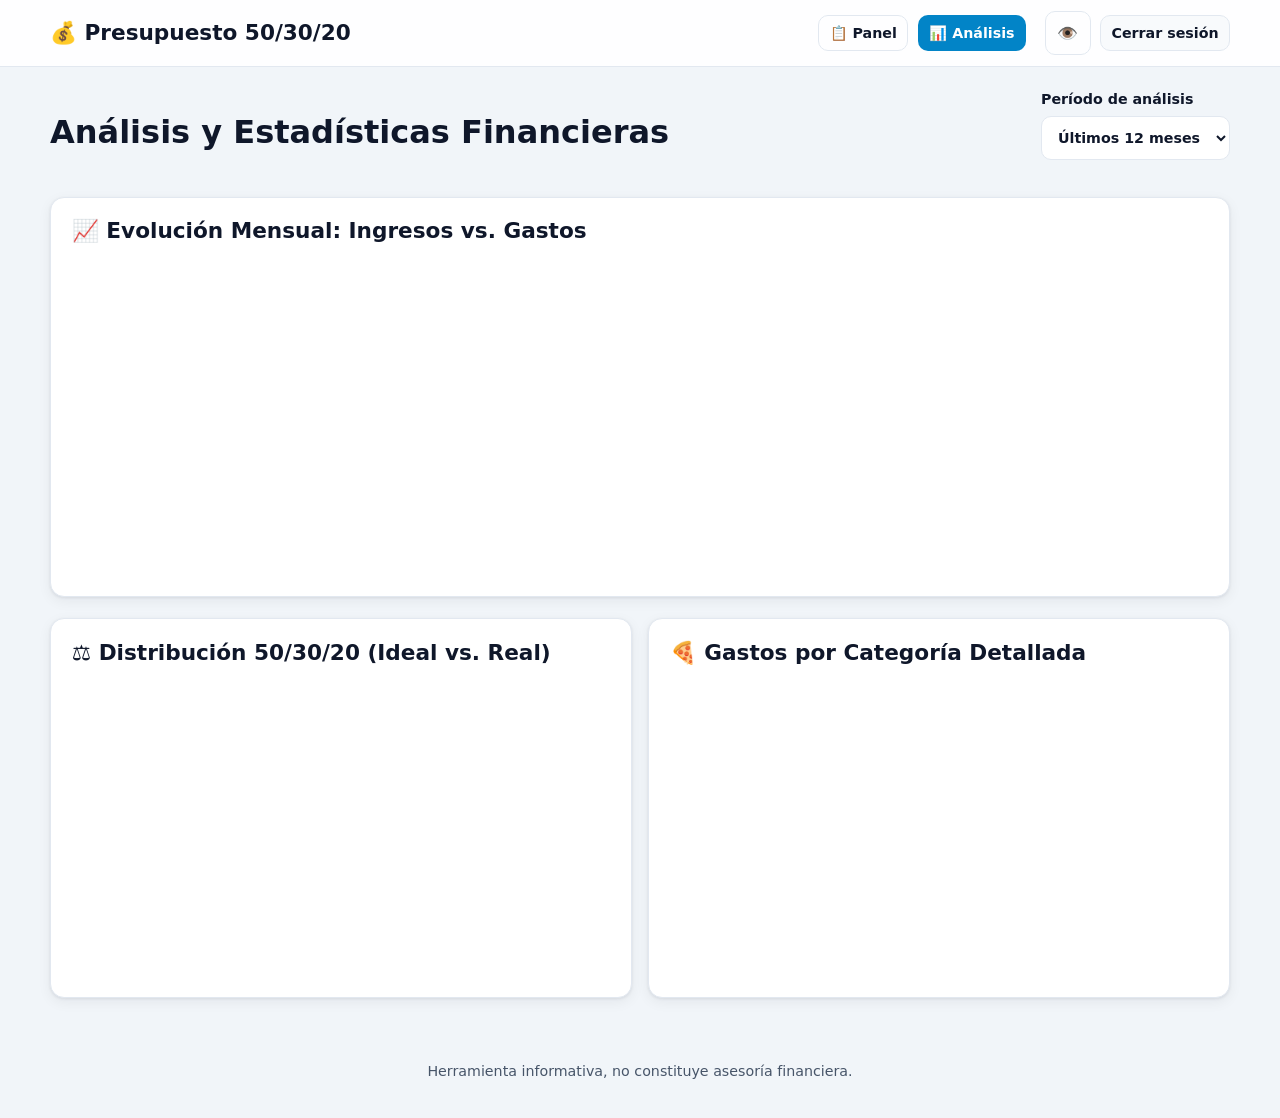
==== analytics.html @ 66d7c3ee "feat: mover gráficos a pestaña dedicada de análisis y agregar tendencia temporal" ====
<!DOCTYPE html>
<html lang="es">
<head>
  <meta charset="utf-8">
  <meta name="viewport" content="width=device-width, initial-scale=1, viewport-fit=cover">
  <meta http-equiv="Content-Security-Policy" content="default-src 'self'; script-src 'self' 'unsafe-inline' https://esm.sh https://cdn.jsdelivr.net; style-src 'self' 'unsafe-inline' https://cdn.jsdelivr.net; img-src 'self' data: blob:; font-src 'self' data: https://cdn.jsdelivr.net; connect-src 'self' https://*.supabase.co wss://*.supabase.co https://esm.sh https://cdn.jsdelivr.net; manifest-src 'self'; worker-src 'self'; object-src 'none'; base-uri 'self'; form-action 'self'">
  <title>Análisis y Estadísticas — Presupuesto 50/30/20</title>
  <meta name="description" content="Análisis visual, tendencias de gastos e ingresos y desglose por categorías.">
  <meta name="color-scheme" content="light dark">
  <meta name="theme-color" content="#0284c7">
  <link rel="manifest" href="./manifest.webmanifest">
  <link rel="icon" href="data:image/svg+xml,%3Csvg xmlns='http://www.w3.org/2000/svg' viewBox='0 0 100 100'%3E%3Ctext y='.9em' font-size='90'%3E📊%3C/text%3E%3C/svg%3E">
  <link rel="stylesheet" href="./styles/main.css">
  <link rel="stylesheet" href="./styles/dashboard.css">
  <script type="importmap">
  {
    "imports": {
      "supabase": "https://esm.sh/@supabase/supabase-js@2.45.4",
      "chart.js": "https://esm.sh/chart.js@4.4.4/auto",
      "sweetalert2": "https://esm.sh/sweetalert2@11.14.5"
    }
  }
  </script>
</head>
<body>
  <header class="site-header">
    <div class="bar">
      <a class="brand" href="./dashboard.html" aria-label="Panel principal">💰 Presupuesto 50/30/20</a>
      <nav aria-label="Navegación de la cuenta">
        <a class="btn ghost small" href="./dashboard.html">📋 Panel</a>
        <a class="btn primary small" href="./analytics.html" aria-current="page">📊 Análisis</a>
        <span class="user-email" id="nav-email" aria-live="polite"></span>
        <button class="btn icon ghost" id="btn-stealth" type="button" aria-pressed="false" aria-label="Activar modo privacidad" title="Modo privacidad">👁️</button>
        <button class="btn small" id="btn-logout" type="button" aria-label="Cerrar sesión">Cerrar sesión</button>
      </nav>
    </div>
  </header>

  <main>
    <div class="dash-head">
      <h1>Análisis y Estadísticas Financieras</h1>
      <div class="toolbar no-print" role="search" aria-label="Filtro de período">
        <label for="f-analytics-period">Período de análisis
          <select id="f-analytics-period">
            <option value="6_meses">Últimos 6 meses</option>
            <option value="12_meses" selected>Últimos 12 meses</option>
            <option value="todos">Todo el historial</option>
          </select>
        </label>
      </div>
    </div>

    <div class="panels" style="grid-template-columns: 1fr;">
      <!-- Gráfico 1: Evolución Temporal -->
      <section class="card" aria-labelledby="chart-trend-title">
        <h2 id="chart-trend-title">📈 Evolución Mensual: Ingresos vs. Gastos</h2>
        <div class="chart-box" style="height: 320px;">
          <canvas id="chart-trend" role="img" aria-label="Gráfico de líneas: tendencia mensual de ingresos y gastos"></canvas>
        </div>
      </section>

      <!-- Gráficos secundarios -->
      <div style="display: grid; grid-template-columns: repeat(auto-fit, minmax(300px, 1fr)); gap: 1rem;">
        <!-- Gráfico 2: Presupuesto Ideal vs Real (50/30/20) -->
        <section class="card" aria-labelledby="chart-rules-title">
          <h2 id="chart-rules-title">⚖️ Distribución 50/30/20 (Ideal vs. Real)</h2>
          <div class="chart-box" style="height: 300px;">
            <canvas id="chart-rules" role="img" aria-label="Gráfico de dona: regla 50/30/20"></canvas>
          </div>
        </section>

        <!-- Gráfico 3: Desglose por Categoría Detallada -->
        <section class="card" aria-labelledby="chart-cat-title">
          <h2 id="chart-cat-title">🍕 Gastos por Categoría Detallada</h2>
          <div class="chart-box" style="height: 300px;">
            <canvas id="chart-categories" role="img" aria-label="Gráfico de dona: desglose por categoría"></canvas>
          </div>
        </section>
      </div>
    </div>
  </main>

  <footer class="site-footer"><p>Herramienta informativa, no constituye asesoría financiera.</p></footer>
  <script type="module" src="./js/controllers/analyticsController.js"></script>
</body>
</html>
---- styles/main.css ----
/* =====================================================================
   main.css — Variables adaptativas, tipografía fluida, esqueletos y print
   ===================================================================== */

:root {
  color-scheme: light dark;

  /* Colores de marca (leyenda 50/30/20) */
  --c-needs: #0284c7;
  --c-wants: #9333ea;
  --c-save: #16a34a;
  --c-over: #dc2626;

  /* Tema claro */
  --bg: #f1f5f9;
  --surface: #ffffff;
  --surface-2: #f8fafc;
  --text: #0f172a;
  --text-muted: #475569;
  --border: #e2e8f0;
  --shadow: 0 1px 3px rgb(15 23 42 / 0.08), 0 4px 14px rgb(15 23 42 / 0.06);
  --skeleton-a: #e2e8f0;
  --skeleton-b: #f1f5f9;
  --focus: #0284c7;

  /* Tipografía fluida */
  --fs-sm: clamp(0.8rem, 0.77rem + 0.15vw, 0.9rem);
  --fs-base: clamp(0.95rem, 0.9rem + 0.25vw, 1.05rem);
  --fs-lg: clamp(1.1rem, 1rem + 0.5vw, 1.35rem);
  --fs-xl: clamp(1.35rem, 1.1rem + 1.2vw, 2rem);
  --fs-hero: clamp(1.9rem, 1.3rem + 3vw, 3.4rem);

  --radius: 14px;
  --space: clamp(0.75rem, 0.5rem + 1vw, 1.5rem);
  --font: system-ui, -apple-system, 'Segoe UI', Roboto, 'Helvetica Neue', Arial, sans-serif;
}

@media (prefers-color-scheme: dark) {
  :root {
    --bg: #0b1220;
    --surface: #131c2e;
    --surface-2: #19243a;
    --text: #e8eefb;
    --text-muted: #9fb0cc;
    --border: #26344f;
    --shadow: 0 1px 3px rgb(0 0 0 / 0.5), 0 6px 20px rgb(0 0 0 / 0.35);
    --skeleton-a: #1d2a44;
    --skeleton-b: #26344f;
    --focus: #38bdf8;
  }
}

*,
*::before,
*::after {
  box-sizing: border-box;
}

html {
  -webkit-text-size-adjust: 100%;
  scroll-behavior: smooth;
}

body {
  margin: 0;
  min-height: 100dvh;
  font-family: var(--font);
  font-size: var(--fs-base);
  line-height: 1.55;
  color: var(--text);
  background: var(--bg);
  display: flex;
  flex-direction: column;
}

main {
  flex: 1;
  width: min(100% - 2 * var(--space), 1180px);
  margin-inline: auto;
  padding-block: var(--space);
}

h1, h2, h3 {
  line-height: 1.2;
  margin: 0 0 0.5em;
}
h1 { font-size: var(--fs-xl); }
h2 { font-size: var(--fs-lg); }
p { margin: 0 0 1em; }

a {
  color: var(--c-needs);
  &:hover { text-decoration: underline; }
}

:focus-visible {
  outline: 3px solid var(--focus);
  outline-offset: 2px;
  border-radius: 6px;
}

.visually-hidden {
  position: absolute !important;
  width: 1px;
  height: 1px;
  overflow: hidden;
  clip: rect(0 0 0 0);
  white-space: nowrap;
}

/* ---------- Cabecera y navegación ---------- */
.site-header {
  position: sticky;
  top: 0;
  z-index: 50;
  background: color-mix(in srgb, var(--surface) 88%, transparent);
  backdrop-filter: blur(10px);
  border-bottom: 1px solid var(--border);

  & .bar {
    width: min(100% - 2 * var(--space), 1180px);
    margin-inline: auto;
    display: flex;
    align-items: center;
    justify-content: space-between;
    gap: 1rem;
    padding-block: 0.7rem;
    flex-wrap: wrap;
  }

  & .brand {
    display: inline-flex;
    align-items: center;
    gap: 0.5rem;
    font-weight: 800;
    font-size: var(--fs-lg);
    color: var(--text);
    text-decoration: none;
  }

  & nav {
    display: flex;
    align-items: center;
    gap: 0.6rem;
    flex-wrap: wrap;
  }

  & .user-email {
    font-size: var(--fs-sm);
    color: var(--text-muted);
    max-inline-size: 22ch;
    overflow: hidden;
    text-overflow: ellipsis;
    white-space: nowrap;
  }
}

/* ---------- Botones ---------- */
.btn {
  --btn-bg: var(--surface-2);
  --btn-fg: var(--text);
  display: inline-flex;
  align-items: center;
  justify-content: center;
  gap: 0.4rem;
  padding: 0.6rem 1rem;
  min-height: 44px;
  border: 1px solid var(--border);
  border-radius: 10px;
  background: var(--btn-bg);
  color: var(--btn-fg);
  font: inherit;
  font-weight: 600;
  cursor: pointer;
  text-decoration: none;
  transition: transform 0.12s ease, filter 0.15s ease, opacity 0.15s ease;

  &:hover { filter: brightness(1.06); text-decoration: none; }
  &:active { transform: translateY(1px); }
  &:disabled,
  &[aria-busy='true'] { opacity: 0.6; cursor: not-allowed; }

  &.primary { --btn-bg: var(--c-needs); --btn-fg: #fff; border-color: transparent; }
  &.success { --btn-bg: var(--c-save); --btn-fg: #fff; border-color: transparent; }
  &.danger { --btn-bg: var(--c-over); --btn-fg: #fff; border-color: transparent; }
  &.ghost { --btn-bg: transparent; }
  &.icon { padding: 0.45rem 0.7rem; min-width: 44px; }
  &.small { min-height: 36px; padding: 0.3rem 0.65rem; font-size: var(--fs-sm); }
}

/* ---------- Formularios ---------- */
label {
  display: grid;
  gap: 0.35rem;
  font-weight: 600;
  font-size: var(--fs-sm);
}

input,
select,
textarea {
  width: 100%;
  min-height: 44px;
  padding: 0.55rem 0.75rem;
  font: inherit;
  color: var(--text);
  background: var(--surface);
  border: 1px solid var(--border);
  border-radius: 10px;

  &:focus-visible { border-color: var(--focus); }
  &:user-invalid { border-color: var(--c-over); }
}

/* ---------- Tarjetas ---------- */
.card {
  background: var(--surface);
  border: 1px solid var(--border);
  border-radius: var(--radius);
  box-shadow: var(--shadow);
  padding: var(--space);
}

/* ---------- Skeleton loaders (sin CLS) ---------- */
.skeleton {
  position: relative;
  overflow: hidden;
  border-radius: 8px;
  color: transparent !important;
  background: linear-gradient(90deg, var(--skeleton-a) 25%, var(--skeleton-b) 50%, var(--skeleton-a) 75%);
  background-size: 200% 100%;
  animation: shimmer 1.4s linear infinite;
  user-select: none;
  pointer-events: none;

  & * { visibility: hidden; }
}

@keyframes shimmer {
  to { background-position: -200% 0; }
}

@media (prefers-reduced-motion: reduce) {
  *, *::before, *::after {
    animation-duration: 0.001ms !important;
    transition-duration: 0.001ms !important;
    scroll-behavior: auto !important;
  }
}

/* ---------- Modo sigilo ---------- */
.stealth .sensitive {
  filter: blur(9px);
  user-select: none;
  transition: filter 0.2s ease;
}

/* ---------- Pie ---------- */
.site-footer {
  text-align: center;
  padding: var(--space);
  color: var(--text-muted);
  font-size: var(--fs-sm);
}

/* ---------- Impresión ---------- */
@media print {
  :root {
    --bg: #fff; --surface: #fff; --surface-2: #fff; --text: #000;
    --text-muted: #333; --border: #bbb; --shadow: none;
  }
  .site-header nav,
  .no-print,
  .btn,
  .toolbar,
  .pagination { display: none !important; }
  body { background: #fff; color: #000; }
  .card { box-shadow: none; break-inside: avoid; }
  a { color: inherit; text-decoration: none; }
}

/* ---------- Toasts flotantes ---------- */
.toast-container {
  position: fixed;
  inset-inline: 0;
  bottom: max(1rem, env(safe-area-inset-bottom));
  z-index: 2000;
  display: flex;
  flex-direction: column;
  align-items: center;
  gap: 0.5rem;
  padding-inline: 1rem;
  pointer-events: none;

  & .toast {
    pointer-events: auto;
    display: flex;
    align-items: center;
    gap: 0.75rem;
    max-width: min(100%, 460px);
    padding: 0.7rem 0.9rem;
    border-radius: 12px;
    background: var(--text);
    color: var(--bg);
    font-size: var(--fs-sm);
    box-shadow: var(--shadow);
    border-left: 5px solid #64748b;
    animation: toast-in 0.22s ease;

    &.success { border-left-color: var(--c-save); }
    &.error { border-left-color: var(--c-over); }
    &.warning { border-left-color: #f59e0b; }
    &.info { border-left-color: var(--c-needs); }
    &.leaving { opacity: 0; transform: translateY(8px); transition: opacity 0.2s, transform 0.2s; }
  }

  & .toast-text { flex: 1; overflow-wrap: anywhere; }

  & .toast-action {
    flex: none;
    min-height: 32px;
    padding: 0.25rem 0.7rem;
    border: 0;
    border-radius: 8px;
    background: var(--c-needs);
    color: #fff;
    font: inherit;
    font-weight: 700;
    cursor: pointer;
  }

  & .toast-close {
    flex: none;
    border: 0;
    background: transparent;
    color: inherit;
    font: inherit;
    cursor: pointer;
    opacity: 0.7;
    padding: 0.2rem 0.4rem;
  }
}

@keyframes toast-in {
  from { opacity: 0; transform: translateY(12px); }
}

@media print {
  .toast-container { display: none !important; }
}
---- styles/dashboard.css ----
/* =====================================================================
   dashboard.css — KPIs, barras de progreso, tabla, leyenda, metas
   ===================================================================== */

.dash-head {
  display: flex;
  flex-wrap: wrap;
  align-items: center;
  justify-content: space-between;
  gap: 0.75rem;
  margin-bottom: var(--space);

  & h1 { margin: 0; }
  & .actions { display: flex; flex-wrap: wrap; gap: 0.5rem; }
}

/* ---------- Onboarding ---------- */
.onboarding-banner {
  display: flex;
  flex-wrap: wrap;
  align-items: center;
  justify-content: space-between;
  gap: 1rem;
  margin-bottom: var(--space);
  border-left: 6px solid var(--c-wants);
  background: color-mix(in srgb, var(--c-wants) 10%, var(--surface));

  &[hidden] { display: none; }
  & p { margin: 0; }
}

/* ---------- Leyenda ---------- */
.budget-legend {
  display: flex;
  flex-wrap: wrap;
  gap: 0.5rem 1.25rem;
  list-style: none;
  padding: 0.75rem 1rem;
  margin: 0 0 var(--space);
  font-size: var(--fs-sm);

  & li { display: inline-flex; align-items: center; gap: 0.45rem; }
  & .dot { width: 12px; height: 12px; border-radius: 50%; flex: none; }
  & .needs { background: var(--c-needs); }
  & .wants { background: var(--c-wants); }
  & .save { background: var(--c-save); }
  & .over { background: var(--c-over); }
}

/* ---------- KPIs ---------- */
.kpi-grid {
  display: grid;
  grid-template-columns: repeat(auto-fit, minmax(min(100%, 230px), 1fr));
  gap: var(--space);
  margin-bottom: var(--space);
}

.kpi {
  display: grid;
  gap: 0.35rem;
  min-height: 190px;
  align-content: start;
  border-top: 5px solid var(--accent, var(--border));

  &.needs { --accent: var(--c-needs); }
  &.wants { --accent: var(--c-wants); }
  &.save { --accent: var(--c-save); }
  &.income { --accent: var(--text-muted); }

  & .kpi-title { font-size: var(--fs-sm); color: var(--text-muted); font-weight: 600; }
  & .kpi-value { font-size: var(--fs-xl); font-weight: 800; font-variant-numeric: tabular-nums; }
  & .kpi-cap { font-size: var(--fs-sm); color: var(--text-muted); }
  & .kpi-left { font-size: var(--fs-sm); font-weight: 700; color: var(--c-save); }
  & .kpi-left.over { color: var(--c-over); }

  &:has(.progress.over) { border-top-color: var(--c-over); }
}

.progress {
  --pct: 0%;
  --bar: var(--accent, var(--c-needs));
  height: 10px;
  border-radius: 99px;
  background: var(--surface-2);
  border: 1px solid var(--border);
  overflow: hidden;

  &::after {
    content: '';
    display: block;
    height: 100%;
    width: min(var(--pct), 100%);
    background: var(--bar);
    border-radius: inherit;
    transition: width 0.4s ease;
  }

  &.over { --bar: var(--c-over); }
}

/* ---------- Gráfico + metas ---------- */
.panels {
  display: grid;
  grid-template-columns: repeat(auto-fit, minmax(min(100%, 340px), 1fr));
  gap: var(--space);
  margin-bottom: var(--space);
}

.chart-box {
  position: relative;
  min-height: 300px;
  height: 320px;
}

.goals {
  display: grid;
  gap: 0.9rem;
  align-content: start;

  & .goal { display: grid; gap: 0.35rem; }
  & .goal-head { display: flex; justify-content: space-between; gap: 0.5rem; align-items: center; }
  & .goal-name { font-weight: 700; overflow-wrap: anywhere; }
  & .goal-meta { font-size: var(--fs-sm); color: var(--text-muted); font-variant-numeric: tabular-nums; }
  & .progress { --accent: var(--c-save); }
}

/* ---------- Barra de herramientas ---------- */
.toolbar {
  display: grid;
  grid-template-columns: repeat(auto-fit, minmax(min(100%, 170px), 1fr));
  gap: 0.75rem;
  align-items: end;
  margin-bottom: 1rem;
}

/* ---------- Tabla ---------- */
.table-wrap {
  overflow-x: auto;
  border: 1px solid var(--border);
  border-radius: var(--radius);
  background: var(--surface);
}

table.tx-table {
  width: 100%;
  min-width: 720px;
  border-collapse: collapse;
  font-size: var(--fs-sm);

  & th,
  & td {
    padding: 0.65rem 0.8rem;
    text-align: left;
    border-bottom: 1px solid var(--border);
    white-space: nowrap;
  }

  & td.concept { white-space: normal; min-width: 160px; overflow-wrap: anywhere; }
  & td.num,
  & th.num { text-align: right; font-variant-numeric: tabular-nums; }

  & thead th {
    position: sticky;
    top: 0;
    background: var(--surface-2);
    font-weight: 700;
  }

  & th[data-sort] {
    cursor: pointer;
    user-select: none;

    &:hover { color: var(--c-needs); }
    &[aria-sort='ascending']::after { content: ' ▲'; }
    &[aria-sort='descending']::after { content: ' ▼'; }
  }

  & tbody tr:hover { background: var(--surface-2); }

  & .badge {
    display: inline-block;
    padding: 0.1rem 0.55rem;
    border-radius: 99px;
    font-size: 0.78rem;
    font-weight: 700;
    color: #fff;

    &.necesidades { background: var(--c-needs); }
    &.deseos { background: var(--c-wants); }
    &.ahorro { background: var(--c-save); }
    &.ingreso { background: var(--text-muted); }
  }

  & .amount-ingreso { color: var(--c-save); font-weight: 700; }
  & .amount-gasto { color: var(--text); font-weight: 700; }
  & .row-actions { display: inline-flex; gap: 0.3rem; }
}

.empty-state {
  text-align: center;
  padding: 2rem 1rem;
  color: var(--text-muted);
}

/* Móvil: la tabla se convierte en tarjetas */
@media (max-width: 640px) {
  table.tx-table {
    min-width: 0;

    & thead { position: absolute; width: 1px; height: 1px; overflow: hidden; clip: rect(0 0 0 0); }
    & tr { display: grid; gap: 0.15rem; padding: 0.75rem; border-bottom: 1px solid var(--border); }
    & td {
      display: flex;
      justify-content: space-between;
      gap: 1rem;
      border: 0;
      padding: 0.15rem 0;
      white-space: normal;

      &::before {
        content: attr(data-label);
        font-weight: 700;
        color: var(--text-muted);
      }
    }
    & td.num { text-align: right; }
  }
}

/* ---------- Paginación ---------- */
.pagination {
  display: flex;
  flex-wrap: wrap;
  align-items: center;
  justify-content: space-between;
  gap: 0.75rem;
  margin-top: 0.9rem;
  font-size: var(--fs-sm);

  & .pager { display: inline-flex; align-items: center; gap: 0.5rem; }
  & select { width: auto; min-height: 36px; }
}

/* ---------- Formularios en modales SweetAlert2 ---------- */
.swal-form {
  display: grid;
  gap: 0.8rem;
  text-align: left;

  & .row { display: grid; grid-template-columns: 1fr 1fr; gap: 0.8rem; }
  & .check { display: flex; align-items: center; gap: 0.5rem; font-weight: 600; }
  & .check input { width: auto; min-height: 0; }
}

@media (max-width: 480px) {
  .swal-form .row { grid-template-columns: 1fr; }
}

/* ---------- Impresión ---------- */
@media print {
  .table-wrap { overflow: visible; border: 0; }
  table.tx-table { min-width: 0; }
  .chart-box { height: 260px; }
}

/* ---------- Gestión de categorías (modal) ---------- */
.cat-manager {
  display: grid;
  gap: 1rem;
  text-align: left;
  max-height: 65dvh;
  overflow-y: auto;
  padding-inline: 0.25rem;

  &[aria-busy='true'] { opacity: 0.6; pointer-events: none; }

  & .hint { font-size: var(--fs-sm); color: var(--text-muted); margin: 0; }

  & .cat-add,
  & .cat-row.editing {
    display: grid;
    grid-template-columns: 1fr minmax(120px, 170px) auto;
    gap: 0.5rem;
    align-items: center;
  }

  & .cat-row.editing { grid-template-columns: 1fr minmax(120px, 170px) auto auto; }

  & .cat-group {
    border-left: 5px solid var(--accent, var(--border));
    padding-left: 0.75rem;

    &.necesidades { --accent: var(--c-needs); }
    &.deseos { --accent: var(--c-wants); }
    &.ahorro { --accent: var(--c-save); }

    & h3 { font-size: var(--fs-base); margin: 0 0 0.4rem; color: var(--accent); }
    & ul { list-style: none; margin: 0; padding: 0; display: grid; gap: 0.35rem; }
  }

  & li > .cat-row,
  & li.cat-row {
    display: flex;
    align-items: center;
    justify-content: space-between;
    gap: 0.5rem;
    padding: 0.3rem 0.5rem;
    border-radius: 8px;
    background: var(--surface-2);
  }

  & .cat-name { overflow-wrap: anywhere; font-weight: 600; }
  & .cat-actions { display: inline-flex; gap: 0.3rem; flex: none; }
  & .cat-footer { display: flex; flex-wrap: wrap; gap: 0.5rem; }
}

@media (max-width: 560px) {
  .cat-manager .cat-add,
  .cat-manager .cat-row.editing { grid-template-columns: 1fr; }
}

#tx-category-row .hint {
  display: block;
  margin-top: 0.3rem;
  font-size: var(--fs-sm);
  color: var(--text-muted);
}
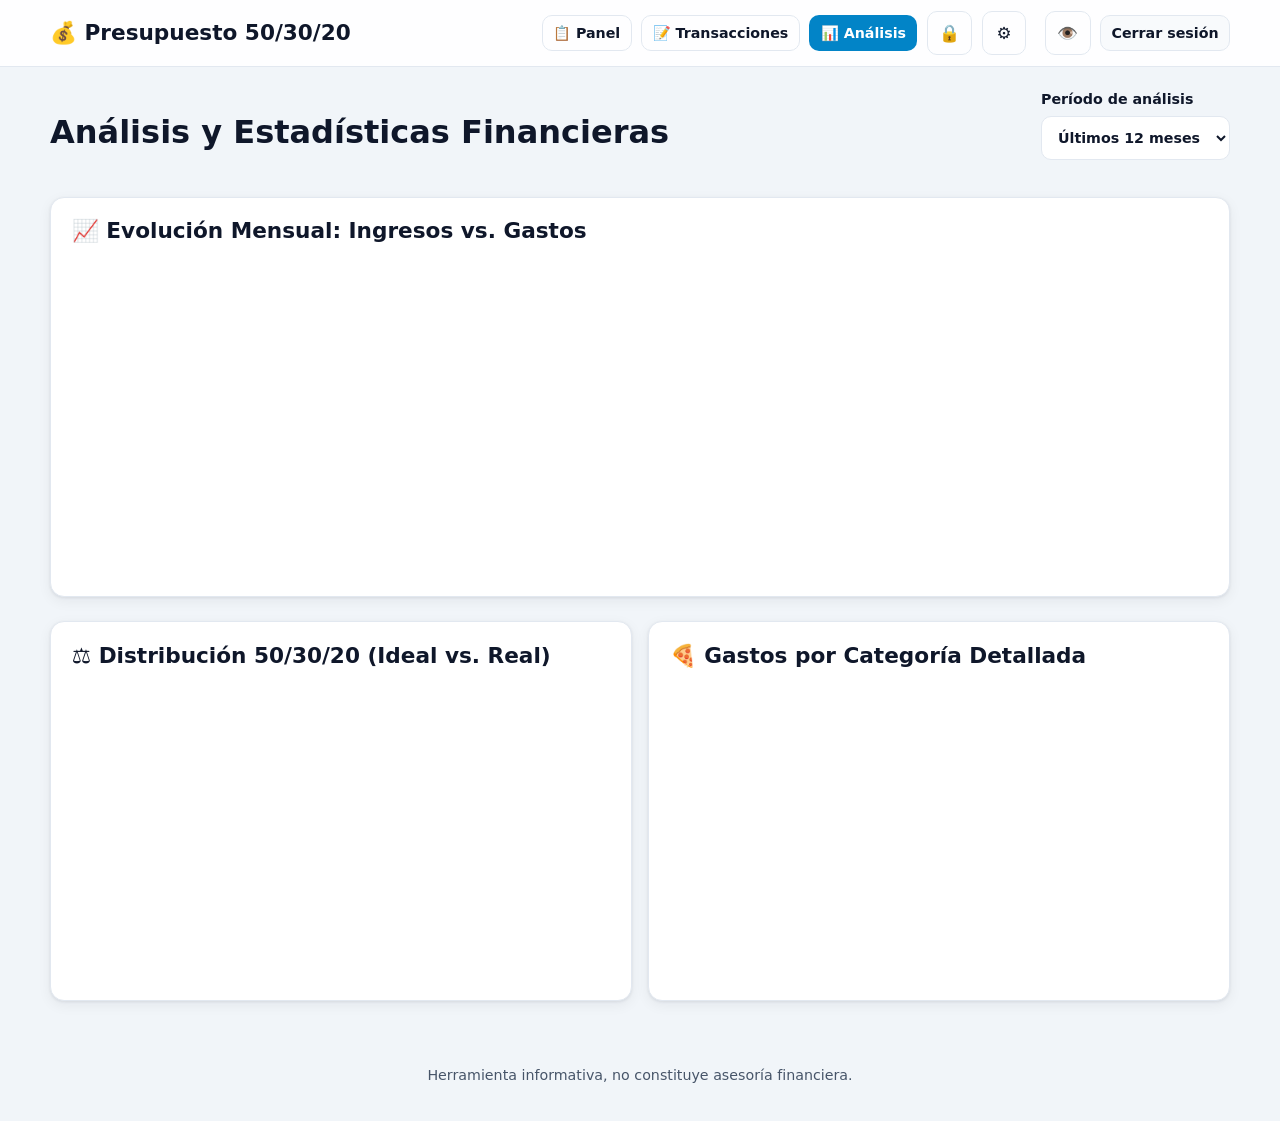
==== commit 198c99ad: "fix: restaurar enlace de Transacciones en el nav de analytics" ====
--- a/analytics.html
+++ b/analytics.html
@@ -28,7 +28,10 @@
       <a class="brand" href="./dashboard.html" aria-label="Panel principal">💰 Presupuesto 50/30/20</a>
       <nav aria-label="Navegación de la cuenta">
         <a class="btn ghost small" href="./dashboard.html">📋 Panel</a>
+        <a class="btn ghost small" href="./transactions.html">📝 Transacciones</a>
         <a class="btn primary small" href="./analytics.html" aria-current="page">📊 Análisis</a>
+        <button class="btn icon ghost" id="btn-lock-now" type="button" aria-label="Bloquear pantalla" title="Bloquear pantalla ahora">🔒</button>
+        <button class="btn icon ghost" id="btn-security-settings" type="button" aria-label="Ajustes de PIN y Biometría" title="Seguridad y PIN">⚙️</button>
         <span class="user-email" id="nav-email" aria-live="polite"></span>
         <button class="btn icon ghost" id="btn-stealth" type="button" aria-pressed="false" aria-label="Activar modo privacidad" title="Modo privacidad">👁️</button>
         <button class="btn small" id="btn-logout" type="button" aria-label="Cerrar sesión">Cerrar sesión</button>
--- a/styles/dashboard.css
+++ b/styles/dashboard.css
@@ -98,12 +98,31 @@
   &.over { --bar: var(--c-over); }
 }
 
-/* ---------- Gráfico + metas ---------- */
+/* ---------- Gráfico, metas y deudas ---------- */
 .panels {
   display: grid;
   grid-template-columns: repeat(auto-fit, minmax(min(100%, 340px), 1fr));
   gap: var(--space);
   margin-bottom: var(--space);
+}
+
+.chart-box {
+  position: relative;
+  min-height: 300px;
+  height: 320px;
+}
+
+.goals,
+.debts {
+  display: grid;
+  gap: 0.9rem;
+  align-content: start;
+
+  & .goal { display: grid; gap: 0.35rem; }
+  & .goal-head { display: flex; justify-content: space-between; gap: 0.5rem; align-items: center; width: 100%; }
+  & .goal-name { font-weight: 700; overflow-wrap: anywhere; }
+  & .goal-meta { font-size: var(--fs-sm); color: var(--text-muted); font-variant-numeric: tabular-nums; }
+  & .progress { --accent: var(--c-save); }
 }
 
 .chart-box {
@@ -325,3 +344,82 @@
   font-size: var(--fs-sm);
   color: var(--text-muted);
 }
+
+/* Overlay de Bloqueo de Pantalla y Teclado PIN */
+.lock-overlay {
+  position: fixed;
+  inset: 0;
+  z-index: 10000;
+  background: var(--surface, #0f172a);
+  display: flex;
+  flex-direction: column;
+  align-items: center;
+  justify-content: center;
+  padding: 1.5rem;
+  backdrop-filter: blur(12px);
+}
+
+.lock-card {
+  background: var(--surface-card, #1e293b);
+  border: 1px solid var(--border, #334155);
+  border-radius: 16px;
+  padding: 2rem;
+  max-width: 360px;
+  width: 100%;
+  text-align: center;
+  box-shadow: 0 25px 50px -12px rgba(0, 0, 0, 0.5);
+}
+
+.pin-display {
+  display: flex;
+  justify-content: center;
+  gap: 1rem;
+  margin: 1.5rem 0;
+}
+
+.pin-dot {
+  width: 18px;
+  height: 18px;
+  border-radius: 50%;
+  border: 2px solid var(--primary, #0284c7);
+  transition: all 0.2s ease;
+}
+
+.pin-dot.filled {
+  background: var(--primary, #0284c7);
+  box-shadow: 0 0 10px var(--primary, #0284c7);
+}
+
+.pin-pad {
+  display: grid;
+  grid-template-columns: repeat(3, 1fr);
+  gap: 0.75rem;
+  max-width: 260px;
+  margin: 0 auto;
+}
+
+.pin-pad button {
+  font-size: 1.25rem;
+  font-weight: 600;
+  padding: 0.85rem;
+  border-radius: 50%;
+  aspect-ratio: 1;
+  display: flex;
+  align-items: center;
+  justify-content: center;
+}
+
+/* Rejilla de indicadores (KPIs) en 4 columnas */
+.kpi-grid {
+  display: grid;
+  grid-template-columns: repeat(auto-fit, minmax(220px, 1fr));
+  gap: 1rem;
+  margin-bottom: 1.5rem;
+}
+
+/* Paneles inferiores (Metas y Deudas) en 2 columnas paralelas */
+.panels {
+  display: grid;
+  grid-template-columns: repeat(auto-fit, minmax(320px, 1fr));
+  gap: 1.5rem;
+}
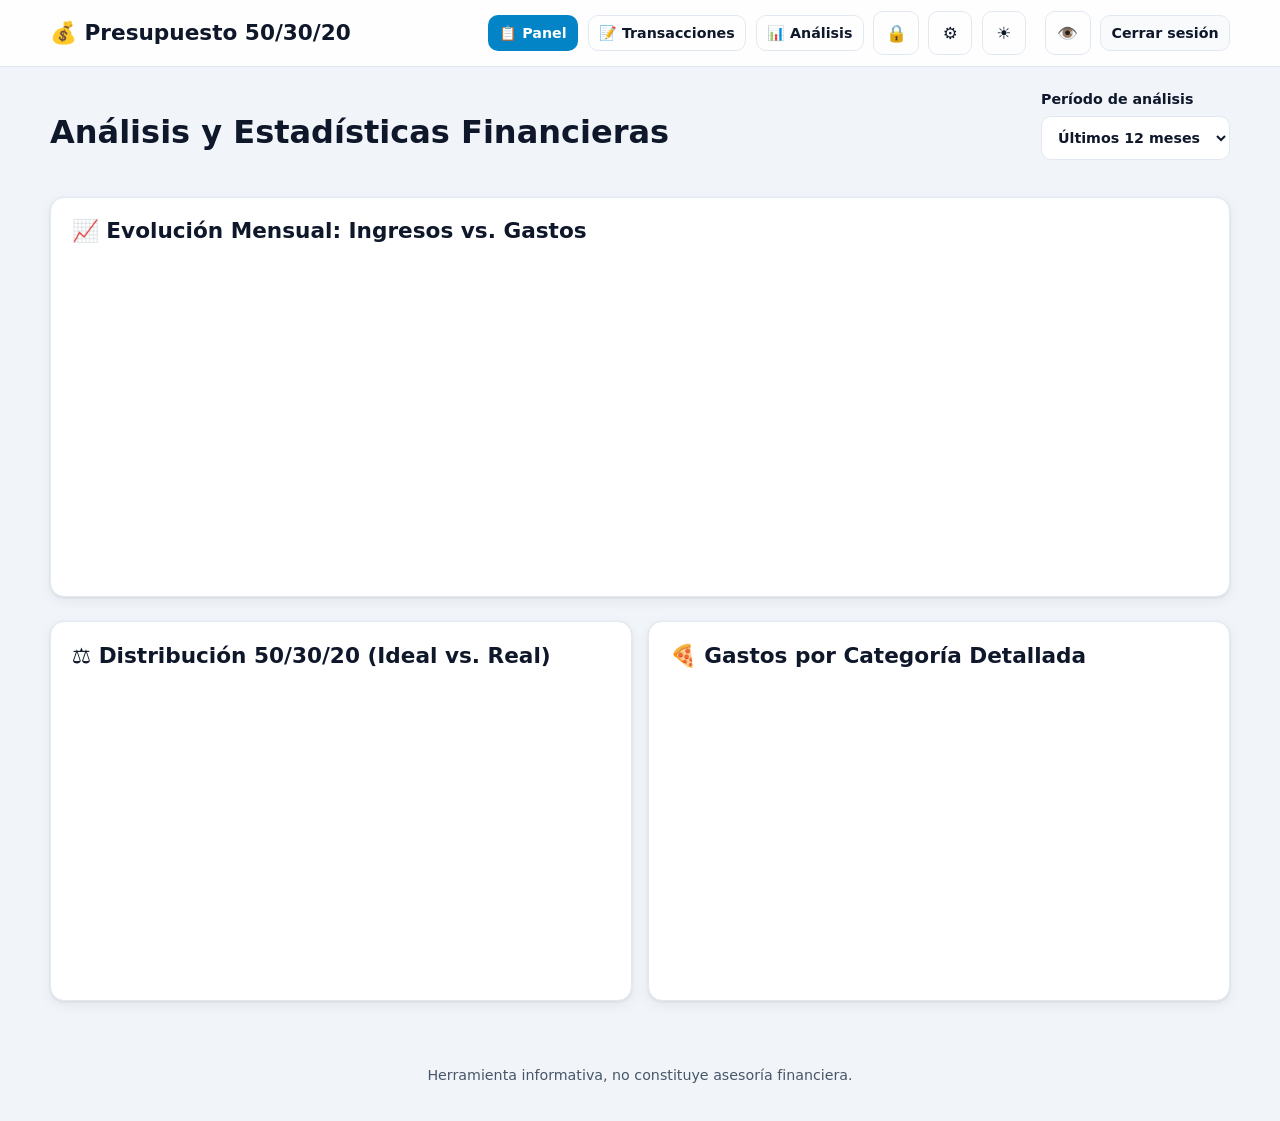
==== commit 6fc61ea9: "feat: incorporar boton conmutador de tema claro y oscuro" ====
--- a/analytics.html
+++ b/analytics.html
@@ -27,15 +27,16 @@
     <div class="bar">
       <a class="brand" href="./dashboard.html" aria-label="Panel principal">💰 Presupuesto 50/30/20</a>
       <nav aria-label="Navegación de la cuenta">
-        <a class="btn ghost small" href="./dashboard.html">📋 Panel</a>
-        <a class="btn ghost small" href="./transactions.html">📝 Transacciones</a>
-        <a class="btn primary small" href="./analytics.html" aria-current="page">📊 Análisis</a>
-        <button class="btn icon ghost" id="btn-lock-now" type="button" aria-label="Bloquear pantalla" title="Bloquear pantalla ahora">🔒</button>
-        <button class="btn icon ghost" id="btn-security-settings" type="button" aria-label="Ajustes de PIN y Biometría" title="Seguridad y PIN">⚙️</button>
-        <span class="user-email" id="nav-email" aria-live="polite"></span>
-        <button class="btn icon ghost" id="btn-stealth" type="button" aria-pressed="false" aria-label="Activar modo privacidad" title="Modo privacidad">👁️</button>
-        <button class="btn small" id="btn-logout" type="button" aria-label="Cerrar sesión">Cerrar sesión</button>
-      </nav>
+  <a class="btn primary small" href="./dashboard.html" aria-current="page">📋 Panel</a>
+  <a class="btn ghost small" href="./transactions.html">📝 Transacciones</a>
+  <a class="btn ghost small" href="./analytics.html">📊 Análisis</a>
+  <button class="btn icon ghost" id="btn-lock-now" type="button" aria-label="Bloquear pantalla" title="Bloquear pantalla ahora">🔒</button>
+  <button class="btn icon ghost" id="btn-security-settings" type="button" aria-label="Ajustes de PIN y Biometría" title="Seguridad y PIN">⚙️</button>
+  <button class="btn icon ghost" id="btn-theme-toggle" type="button" aria-label="Cambiar tema" title="Cambiar tema">☀️</button>
+  <span class="user-email" id="nav-email" aria-live="polite"></span>
+  <button class="btn icon ghost" id="btn-stealth" type="button" aria-pressed="false" aria-label="Activar modo privacidad" title="Modo privacidad">👁️</button>
+  <button class="btn small" id="btn-logout" type="button" aria-label="Cerrar sesión">Cerrar sesión</button>
+</nav>
     </div>
   </header>
 
--- a/styles/main.css
+++ b/styles/main.css
@@ -348,3 +348,32 @@
 @media print {
   .toast-container { display: none !important; }
 }
+
+/* ---------- Modos Claro / Oscuro explícitos ---------- */
+[data-theme="light"] {
+  color-scheme: light;
+  --bg: #f1f5f9;
+  --surface: #ffffff;
+  --surface-2: #f8fafc;
+  --text: #0f172a;
+  --text-muted: #475569;
+  --border: #e2e8f0;
+  --shadow: 0 1px 3px rgb(15 23 42 / 0.08), 0 4px 14px rgb(15 23 42 / 0.06);
+  --skeleton-a: #e2e8f0;
+  --skeleton-b: #f1f5f9;
+  --focus: #0284c7;
+}
+
+[data-theme="dark"] {
+  color-scheme: dark;
+  --bg: #0b1220;
+  --surface: #131c2e;
+  --surface-2: #19243a;
+  --text: #e8eefb;
+  --text-muted: #9fb0cc;
+  --border: #26344f;
+  --shadow: 0 1px 3px rgb(0 0 0 / 0.5), 0 6px 20px rgb(0 0 0 / 0.35);
+  --skeleton-a: #1d2a44;
+  --skeleton-b: #26344f;
+  --focus: #38bdf8;
+}
